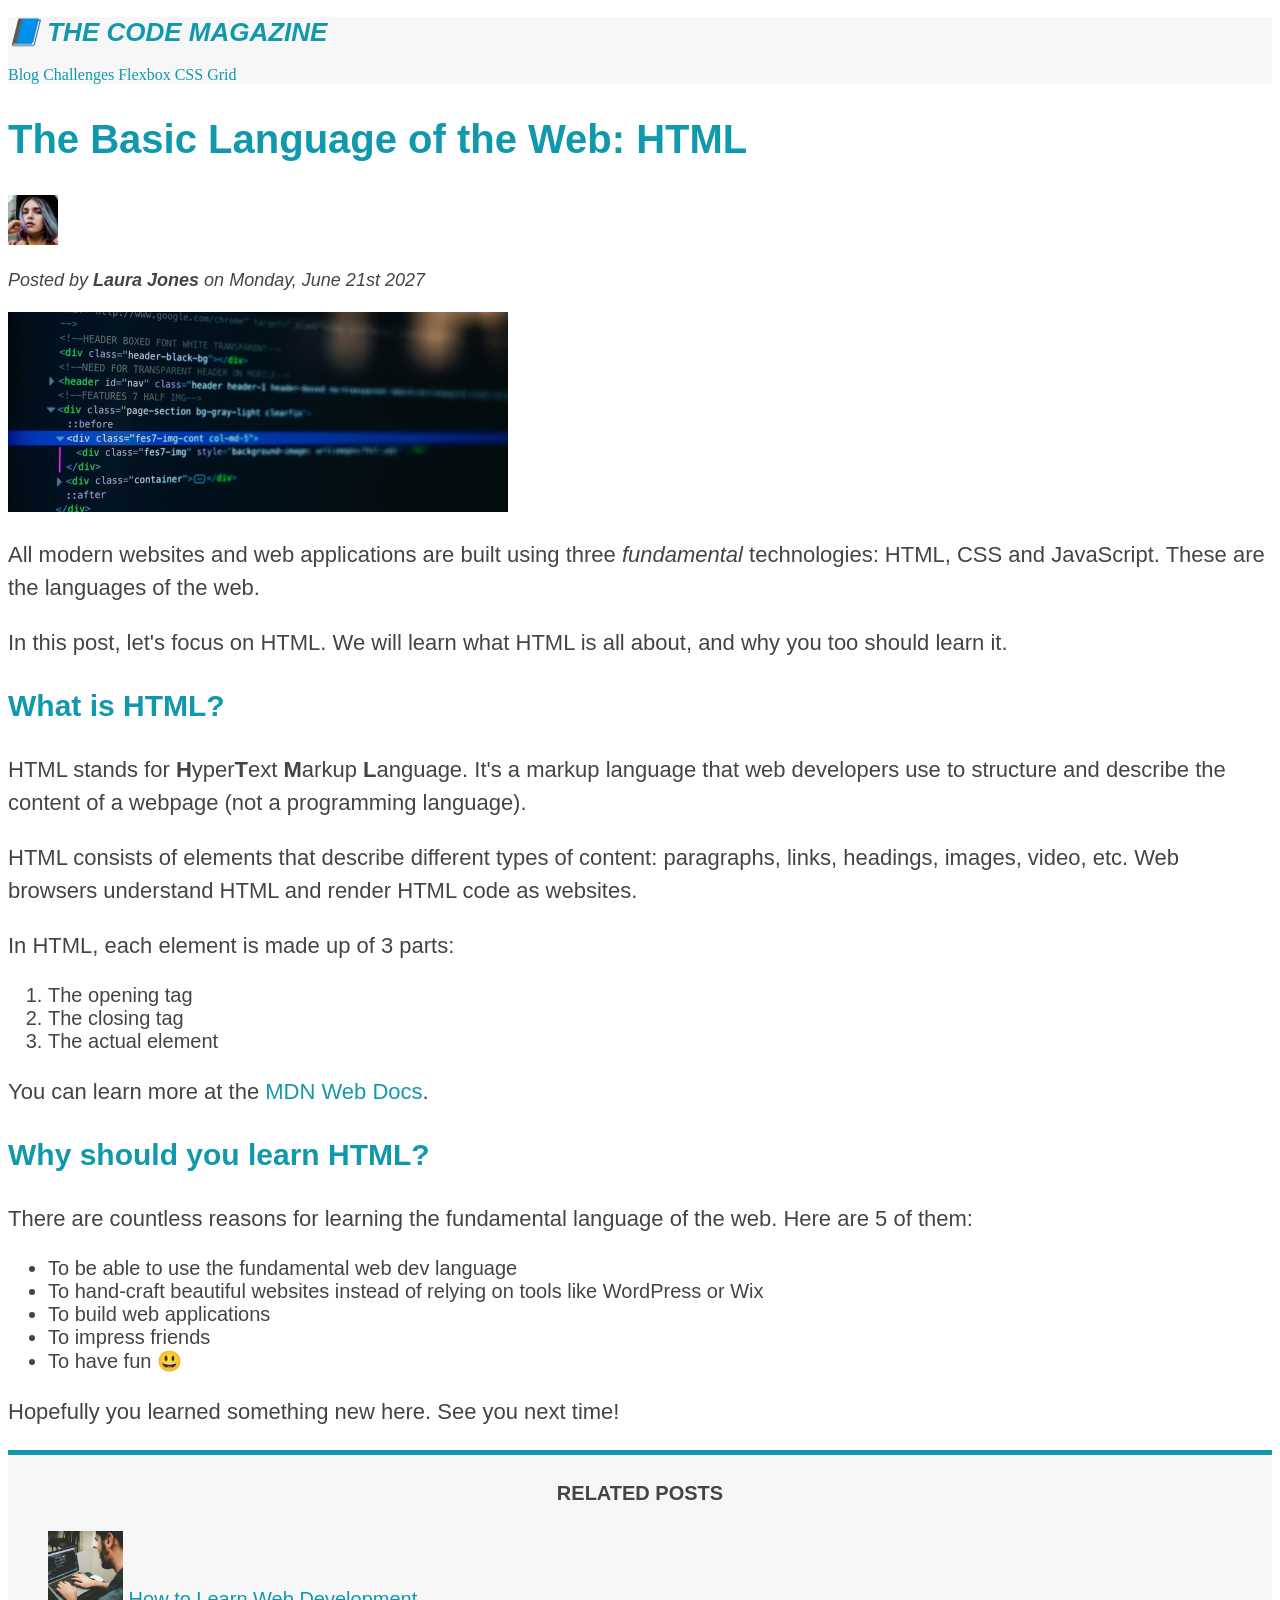
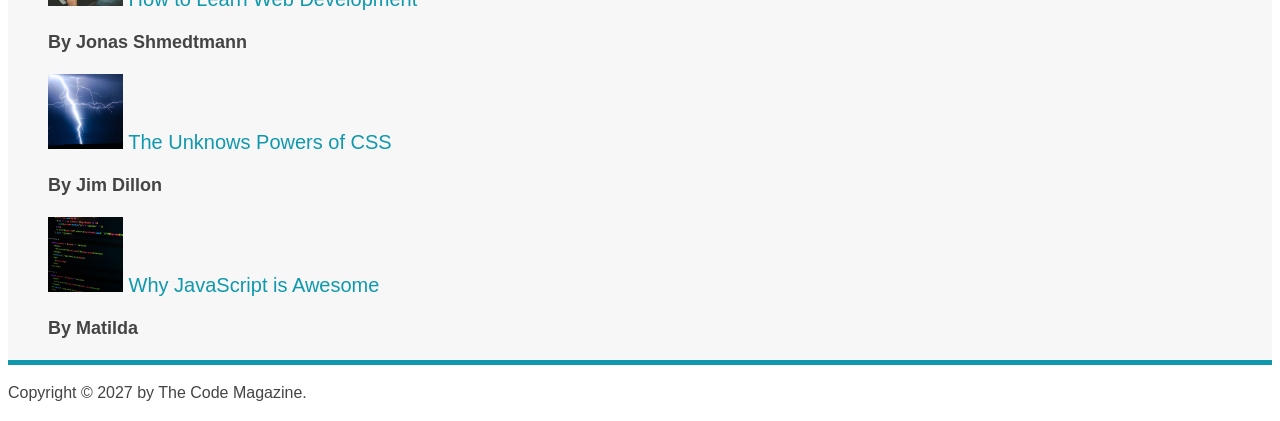
==== 03-CSS-Fundamentals/index.html @ 596cb32c "converse chuck taylor sneakers - challenge 02" ====
<!doctype html>
<html lang="en">
  <head>
    <meta charset="UTF-8" />
    <meta name="viewport" content="width=device-width, initial-scale=1.0" />
    <link rel="stylesheet" href="style.css" />
    <title>The Basic Language of the Web: HTML</title>
  </head>
  <body>
    <header class="main-header">
      <h1>📘 The Code Magazine</h1>

      <nav>
        <a href="blog.html">Blog</a>
        <a href="#">Challenges</a>
        <a href="#">Flexbox</a>
        <a href="#">CSS Grid</a>
      </nav>
    </header>

    <article>
      <header>
        <h2>The Basic Language of the Web: HTML</h2>

        <img
          src="img/laura-jones.jpg"
          alt="Headshot of Laura Jones"
          width="50"
          height="50"
        />

        <p id="author">
          Posted by <strong>Laura Jones</strong> on Monday, June 21st 2027
        </p>

        <img
          src="img/post-img.jpg"
          alt="HTML code on a screen"
          width="500"
          height="200"
        />
      </header>

      <p>
        All modern websites and web applications are built using three
        <em>fundamental</em>
        technologies: HTML, CSS and JavaScript. These are the languages of the
        web.
      </p>

      <p>
        In this post, let's focus on HTML. We will learn what HTML is all about,
        and why you too should learn it.
      </p>

      <h3>What is HTML?</h3>

      <p>
        HTML stands for <strong>H</strong>yper<strong>T</strong>ext
        <strong>M</strong>arkup <strong>L</strong>anguage. It's a markup
        language that web developers use to structure and describe the content
        of a webpage (not a programming language).
      </p>

      <p>
        HTML consists of elements that describe different types of content:
        paragraphs, links, headings, images, video, etc. Web browsers understand
        HTML and render HTML code as websites.
      </p>

      <p>In HTML, each element is made up of 3 parts:</p>

      <ol>
        <li>The opening tag</li>
        <li>The closing tag</li>
        <li>The actual element</li>
      </ol>

      <p>
        You can learn more at the
        <a
          href="https://developer.mozilla.org/en-US/docs/Web/HTML"
          target="_blank"
          rel="noopener noreferrer"
          >MDN Web Docs</a
        >.
      </p>

      <h3>Why should you learn HTML?</h3>

      <p>
        There are countless reasons for learning the fundamental language of the
        web. Here are 5 of them:
      </p>

      <ul>
        <li>To be able to use the fundamental web dev language</li>
        <li>
          To hand-craft beautiful websites instead of relying on tools like
          WordPress or Wix
        </li>
        <li>To build web applications</li>
        <li>To impress friends</li>
        <li>To have fun 😃</li>
      </ul>

      <p>Hopefully you learned something new here. See you next time!</p>
    </article>

    <aside>
      <h4>Related posts</h4>

      <ul class="related">
        <li>
          <img
            src="img/related-1.jpg"
            width="75"
            height="75"
            alt="Person programming"
          />
          <a href="#">How to Learn Web Development</a>
          <p class="related-author">By Jonas Shmedtmann</p>
        </li>

        <li>
          <img src="img/related-2.jpg" width="75" height="75" alt="Lightning" />
          <a href="#"> The Unknows Powers of CSS</a>
          <p class="related-author">By Jim Dillon</p>
        </li>

        <li>
          <img
            src="img/related-3.jpg"
            width="75"
            height="75"
            alt="JavaScript code on a screen"
          />
          <a href="#">Why JavaScript is Awesome</a>
          <p class="related-author">By Matilda</p>
        </li>
      </ul>
    </aside>

    <footer>
      <p id="copyright">Copyright &copy; 2027 by The Code Magazine.</p>
    </footer>
  </body>
</html>
---- 03-CSS-Fundamentals/style.css ----
h1,
h2,
h3,
h4,
p,
li {
  font-family: sans-serif;
  color: #444;
}

h1,
h2,
h3 {
  color: #1098ad;
}

h1 {
  font-size: 26px;
  text-transform: uppercase;
  font-style: italic;
}

h2 {
  font-size: 40px;
}

h3 {
  font-size: 30px;
}

h4 {
  font-size: 20px;
  text-transform: uppercase;
  text-align: center;
}

p {
  font-size: 22px;
  line-height: 1.5;
}

li {
  font-size: 20px;
}

#copyright {
  font-size: 16px;
}

#author {
  font-size: 18px;
  font-style: italic;
}

.related-author {
  font-size: 18px;
  font-weight: bold;
}

/* aside ul {
  list-style: none;
} */

.related {
  list-style: none;
}

.main-header {
  background-color: #f7f7f7;
}

aside {
  background-color: #f7f7f7;
  border-top: 5px solid #1098ad;
  border-bottom: 5px solid #1098ad;
}

a:link,
a:visited {
  color: #1098ad;
  text-decoration: none;
  cursor: pointer;
}

a:hover,
a:active {
  color: red;
}
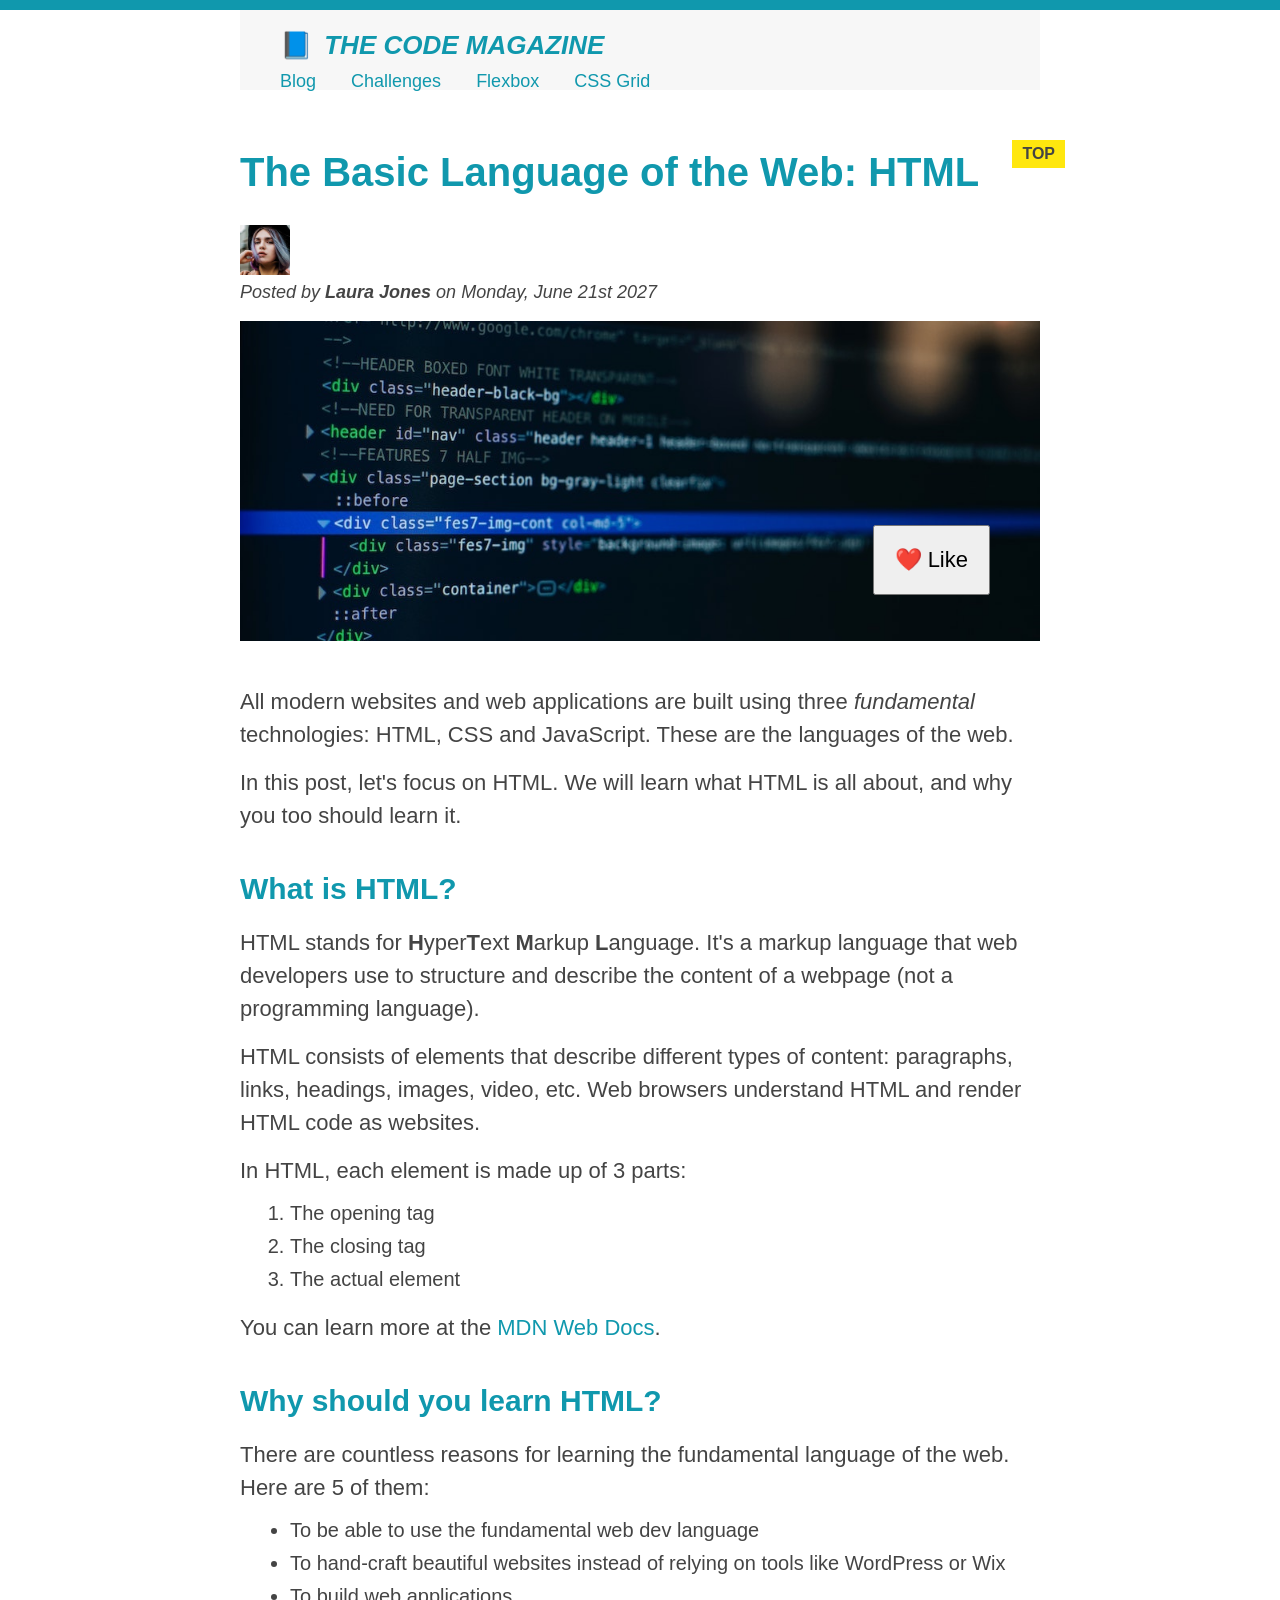
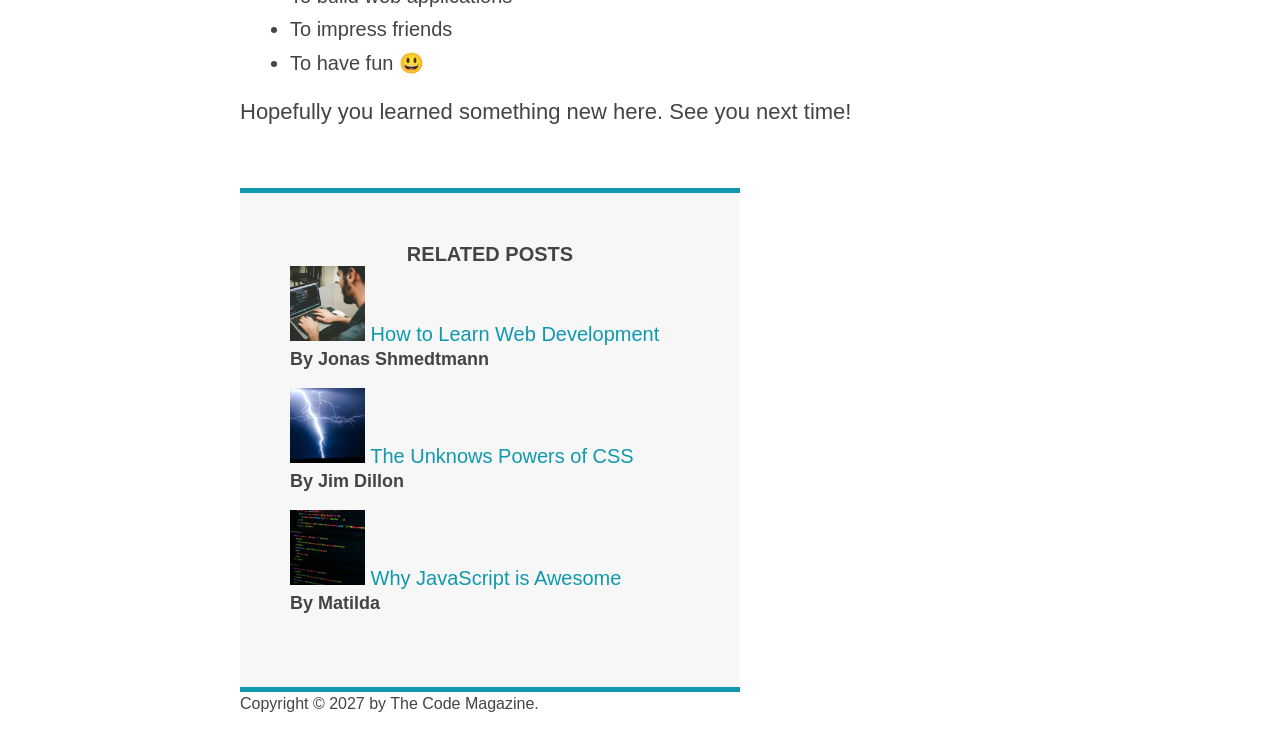
==== commit 1f79722b: "04-Layouts-start" ====
--- a/03-CSS-Fundamentals/index.html
+++ b/03-CSS-Fundamentals/index.html
@@ -7,142 +7,152 @@
     <title>The Basic Language of the Web: HTML</title>
   </head>
   <body>
-    <header class="main-header">
-      <h1>📘 The Code Magazine</h1>
+    <div class="container">
+      <header class="main-header">
+        <h1>📘 The Code Magazine</h1>
 
-      <nav>
-        <a href="blog.html">Blog</a>
-        <a href="#">Challenges</a>
-        <a href="#">Flexbox</a>
-        <a href="#">CSS Grid</a>
-      </nav>
-    </header>
+        <nav>
+          <a href="blog.html">Blog</a>
+          <a href="#">Challenges</a>
+          <a href="#">Flexbox</a>
+          <a href="#">CSS Grid</a>
+        </nav>
+      </header>
 
-    <article>
-      <header>
-        <h2>The Basic Language of the Web: HTML</h2>
+      <article>
+        <header class="post-header">
+          <h2>The Basic Language of the Web: HTML</h2>
 
-        <img
-          src="img/laura-jones.jpg"
-          alt="Headshot of Laura Jones"
-          width="50"
-          height="50"
-        />
+          <img
+            src="img/laura-jones.jpg"
+            alt="Headshot of Laura Jones"
+            width="50"
+            height="50"
+          />
 
-        <p id="author">
-          Posted by <strong>Laura Jones</strong> on Monday, June 21st 2027
+          <p id="author">
+            Posted by <strong>Laura Jones</strong> on Monday, June 21st 2027
+          </p>
+
+          <img
+            src="img/post-img.jpg"
+            alt="HTML code on a screen"
+            width="500"
+            height="200"
+            class="post-img"
+          />
+
+          <button>❤️ Like</button>
+        </header>
+
+        <p>
+          All modern websites and web applications are built using three
+          <em>fundamental</em>
+          technologies: HTML, CSS and JavaScript. These are the languages of the
+          web.
         </p>
 
-        <img
-          src="img/post-img.jpg"
-          alt="HTML code on a screen"
-          width="500"
-          height="200"
-        />
-      </header>
+        <p>
+          In this post, let's focus on HTML. We will learn what HTML is all
+          about, and why you too should learn it.
+        </p>
 
-      <p>
-        All modern websites and web applications are built using three
-        <em>fundamental</em>
-        technologies: HTML, CSS and JavaScript. These are the languages of the
-        web.
-      </p>
+        <h3>What is HTML?</h3>
 
-      <p>
-        In this post, let's focus on HTML. We will learn what HTML is all about,
-        and why you too should learn it.
-      </p>
+        <p>
+          HTML stands for <strong>H</strong>yper<strong>T</strong>ext
+          <strong>M</strong>arkup <strong>L</strong>anguage. It's a markup
+          language that web developers use to structure and describe the content
+          of a webpage (not a programming language).
+        </p>
 
-      <h3>What is HTML?</h3>
+        <p>
+          HTML consists of elements that describe different types of content:
+          paragraphs, links, headings, images, video, etc. Web browsers
+          understand HTML and render HTML code as websites.
+        </p>
 
-      <p>
-        HTML stands for <strong>H</strong>yper<strong>T</strong>ext
-        <strong>M</strong>arkup <strong>L</strong>anguage. It's a markup
-        language that web developers use to structure and describe the content
-        of a webpage (not a programming language).
-      </p>
+        <p>In HTML, each element is made up of 3 parts:</p>
 
-      <p>
-        HTML consists of elements that describe different types of content:
-        paragraphs, links, headings, images, video, etc. Web browsers understand
-        HTML and render HTML code as websites.
-      </p>
+        <ol>
+          <li>The opening tag</li>
+          <li>The closing tag</li>
+          <li>The actual element</li>
+        </ol>
 
-      <p>In HTML, each element is made up of 3 parts:</p>
+        <p>
+          You can learn more at the
+          <a
+            href="https://developer.mozilla.org/en-US/docs/Web/HTML"
+            target="_blank"
+            rel="noopener noreferrer"
+            >MDN Web Docs</a
+          >.
+        </p>
 
-      <ol>
-        <li>The opening tag</li>
-        <li>The closing tag</li>
-        <li>The actual element</li>
-      </ol>
+        <h3>Why should you learn HTML?</h3>
 
-      <p>
-        You can learn more at the
-        <a
-          href="https://developer.mozilla.org/en-US/docs/Web/HTML"
-          target="_blank"
-          rel="noopener noreferrer"
-          >MDN Web Docs</a
-        >.
-      </p>
+        <p>
+          There are countless reasons for learning the fundamental language of
+          the web. Here are 5 of them:
+        </p>
 
-      <h3>Why should you learn HTML?</h3>
+        <ul>
+          <li>To be able to use the fundamental web dev language</li>
+          <li>
+            To hand-craft beautiful websites instead of relying on tools like
+            WordPress or Wix
+          </li>
+          <li>To build web applications</li>
+          <li>To impress friends</li>
+          <li>To have fun 😃</li>
+        </ul>
 
-      <p>
-        There are countless reasons for learning the fundamental language of the
-        web. Here are 5 of them:
-      </p>
+        <p>Hopefully you learned something new here. See you next time!</p>
+      </article>
 
-      <ul>
-        <li>To be able to use the fundamental web dev language</li>
-        <li>
-          To hand-craft beautiful websites instead of relying on tools like
-          WordPress or Wix
-        </li>
-        <li>To build web applications</li>
-        <li>To impress friends</li>
-        <li>To have fun 😃</li>
-      </ul>
+      <aside>
+        <h4>Related posts</h4>
 
-      <p>Hopefully you learned something new here. See you next time!</p>
-    </article>
+        <ul class="related">
+          <li>
+            <img
+              src="img/related-1.jpg"
+              width="75"
+              height="75"
+              alt="Person programming"
+            />
+            <a href="#">How to Learn Web Development</a>
+            <p class="related-author">By Jonas Shmedtmann</p>
+          </li>
 
-    <aside>
-      <h4>Related posts</h4>
+          <li>
+            <img
+              src="img/related-2.jpg"
+              width="75"
+              height="75"
+              alt="Lightning"
+            />
+            <a href="#"> The Unknows Powers of CSS</a>
+            <p class="related-author">By Jim Dillon</p>
+          </li>
 
-      <ul class="related">
-        <li>
-          <img
-            src="img/related-1.jpg"
-            width="75"
-            height="75"
-            alt="Person programming"
-          />
-          <a href="#">How to Learn Web Development</a>
-          <p class="related-author">By Jonas Shmedtmann</p>
-        </li>
+          <li>
+            <img
+              src="img/related-3.jpg"
+              width="75"
+              height="75"
+              alt="JavaScript code on a screen"
+            />
+            <a href="#">Why JavaScript is Awesome</a>
+            <p class="related-author">By Matilda</p>
+          </li>
+        </ul>
+      </aside>
 
-        <li>
-          <img src="img/related-2.jpg" width="75" height="75" alt="Lightning" />
-          <a href="#"> The Unknows Powers of CSS</a>
-          <p class="related-author">By Jim Dillon</p>
-        </li>
-
-        <li>
-          <img
-            src="img/related-3.jpg"
-            width="75"
-            height="75"
-            alt="JavaScript code on a screen"
-          />
-          <a href="#">Why JavaScript is Awesome</a>
-          <p class="related-author">By Matilda</p>
-        </li>
-      </ul>
-    </aside>
-
-    <footer>
-      <p id="copyright">Copyright &copy; 2027 by The Code Magazine.</p>
-    </footer>
+      <footer>
+        <p id="copyright">Copyright &copy; 2027 by The Code Magazine.</p>
+      </footer>
+    </div>
   </body>
 </html>
--- a/03-CSS-Fundamentals/style.css
+++ b/03-CSS-Fundamentals/style.css
@@ -1,3 +1,67 @@
+* {
+  box-sizing: border-box;
+  margin: 0;
+  padding: 0;
+}
+
+/* PAGE SECTION */
+
+body {
+  font-family: sans-serif;
+  color: #444;
+  border-top: 10px solid #1098ad;
+  position: relative;
+}
+
+.container {
+  width: 800px;
+  margin: 0 auto;
+}
+
+.main-header {
+  background-color: #f7f7f7;
+  padding: 20px 40px;
+  margin-bottom: 60px;
+  height: 80px;
+}
+
+nav {
+  font-size: 18px;
+}
+
+.post-header {
+  margin-bottom: 40px;
+  position: relative;
+}
+
+.post-header h2::after {
+  display: inline-block;
+  content: "top";
+  background-color: #ffe70e;
+  font-size: 16px;
+  font-weight: bold;
+  text-transform: uppercase;
+  padding: 5px 10px;
+  color: #444;
+  position: absolute;
+  top: -10px;
+  right: -25px;
+}
+
+article {
+  margin-bottom: 60px;
+}
+
+aside {
+  background-color: #f7f7f7;
+  border-top: 5px solid #1098ad;
+  border-bottom: 5px solid #1098ad;
+  padding: 50px 0;
+  width: 500px;
+}
+
+/* SMALLER ELEMENTS */
+
 h1,
 h2,
 h3,
@@ -22,10 +86,13 @@
 
 h2 {
   font-size: 40px;
+  margin-bottom: 30px;
 }
 
 h3 {
   font-size: 30px;
+  margin-bottom: 20px;
+  margin-top: 40px;
 }
 
 h4 {
@@ -37,10 +104,22 @@
 p {
   font-size: 22px;
   line-height: 1.5;
+  margin-bottom: 15px;
+}
+
+ul,
+ol {
+  /* margin-left: 50px; */
+  margin: 0 0 20px 50px;
 }
 
 li {
   font-size: 20px;
+  margin-bottom: 10px;
+}
+
+li:last-child {
+  margin-bottom: 0;
 }
 
 #copyright {
@@ -65,16 +144,6 @@
   list-style: none;
 }
 
-.main-header {
-  background-color: #f7f7f7;
-}
-
-aside {
-  background-color: #f7f7f7;
-  border-top: 5px solid #1098ad;
-  border-bottom: 5px solid #1098ad;
-}
-
 a:link,
 a:visited {
   color: #1098ad;
@@ -86,3 +155,32 @@
 a:active {
   color: red;
 }
+
+.post-img {
+  width: 100%;
+  height: auto;
+}
+
+nav a:link {
+  margin-right: 30px;
+  margin-top: 10px;
+  display: inline-block;
+}
+
+nav a:link:last-child {
+  margin-right: 0;
+}
+
+button {
+  font-size: 22px;
+  cursor: pointer;
+  position: absolute;
+  bottom: 50px;
+  right: 50px;
+  padding: 20px;
+}
+
+h1::first-letter {
+  font-style: normal;
+  margin-right: 5px;
+}
